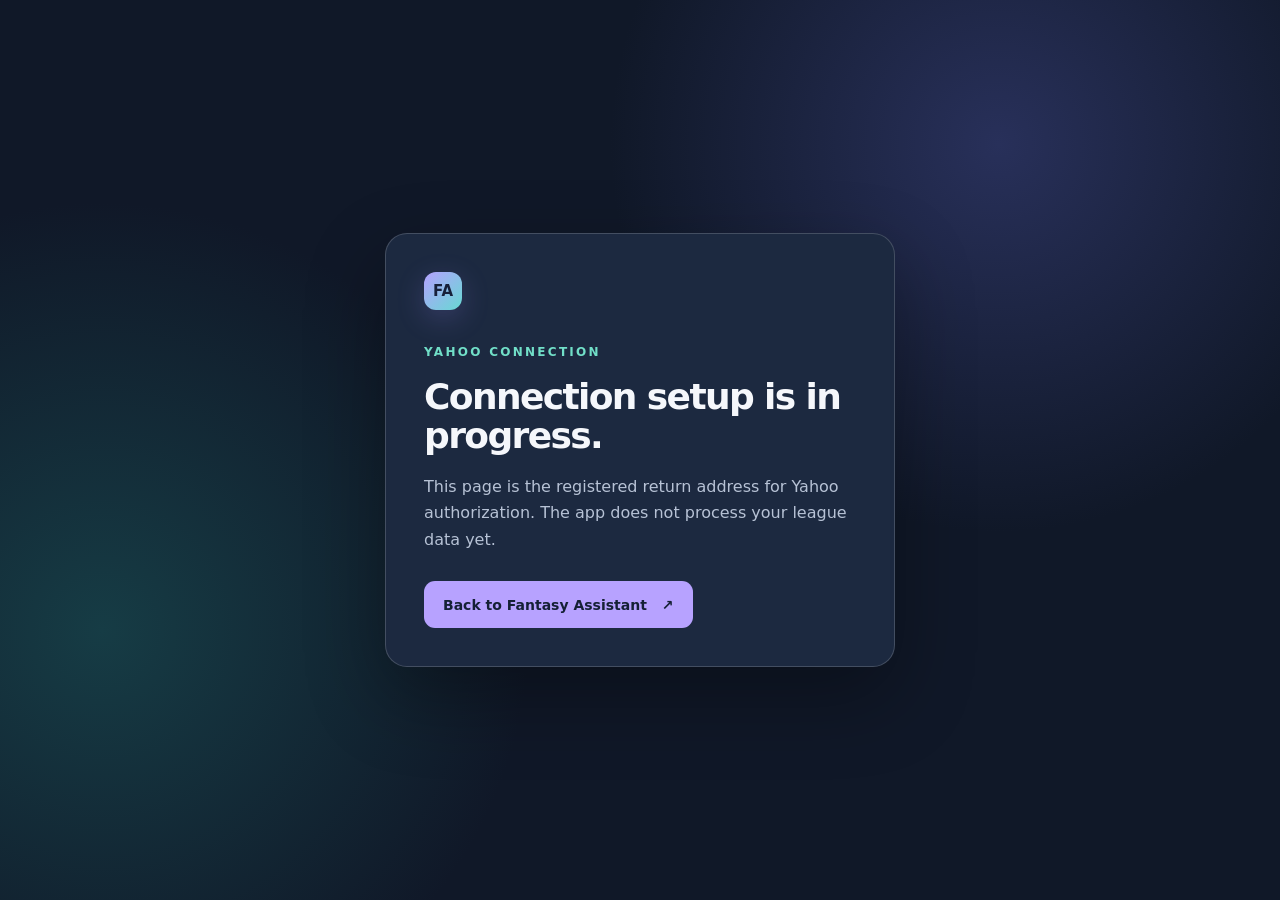
==== callback.html @ c466e543 "Create Fantasy Assistant starter site" ====
<!doctype html>
<html lang="en">
  <head>
    <meta charset="utf-8">
    <meta name="viewport" content="width=device-width, initial-scale=1">
    <meta name="theme-color" content="#101828">
    <title>Yahoo connection · Fantasy Assistant</title>
    <link rel="stylesheet" href="styles.css">
  </head>
  <body>
    <main class="callback-layout">
      <div class="callback-card">
        <span class="brand-mark" aria-hidden="true">FA</span>
        <p class="eyebrow">YAHOO CONNECTION</p>
        <h1>Connection setup is in progress.</h1>
        <p>This page is the registered return address for Yahoo authorization. The app does not process your league data yet.</p>
        <a class="button button-primary" href="./">Back to Fantasy Assistant <span aria-hidden="true">↗</span></a>
      </div>
    </main>
    <script>
      // Remove temporary OAuth parameters from the visible URL until sign-in is implemented.
      if (location.search || location.hash) history.replaceState(null, "", location.pathname);
    </script>
  </body>
</html>
---- styles.css ----
:root{color-scheme:dark;--bg:#101828;--panel:#182338;--line:#344158;--text:#f5f7fb;--muted:#b7c2d5;--purple:#b5a1ff;--teal:#71dfc8;--orange:#ffbd84;font-family:Inter,ui-sans-serif,system-ui,-apple-system,BlinkMacSystemFont,"Segoe UI",sans-serif}
*{box-sizing:border-box}html{scroll-behavior:smooth}body{margin:0;background:radial-gradient(circle at 78% 16%,#28305a 0,transparent 31%),radial-gradient(circle at 8% 70%,#163c45 0,transparent 32%),var(--bg);color:var(--text);min-height:100vh}a{color:inherit;text-decoration:none}.page-shell{max-width:1240px;margin:auto;padding:0 40px}.site-header{min-height:96px;display:flex;align-items:center;justify-content:space-between;border-bottom:1px solid #ffffff1c}.brand{display:flex;align-items:center;gap:13px;font-weight:750;font-size:17px;letter-spacing:-.02em}.brand-mark{display:inline-grid;place-items:center;width:38px;height:38px;border-radius:12px;background:linear-gradient(135deg,#b5a1ff,#67d9d3);color:#17213a;font-weight:900;font-size:15px;box-shadow:0 8px 28px #a18bff35}.status{display:inline-flex;align-items:center;gap:9px;border:1px solid #ffffff27;border-radius:999px;padding:9px 13px;color:#d0d8e6;font-size:12px;font-weight:650}.status-dot,.mini-dot{width:7px;height:7px;background:#81e0ca;border-radius:50%;box-shadow:0 0 0 4px #81e0ca20}.hero{min-height:610px;display:grid;grid-template-columns:1.1fr .9fr;gap:70px;align-items:center;padding:75px 0 90px}.eyebrow{font-size:12px;letter-spacing:.19em;color:var(--teal);font-weight:800;margin:0 0 18px}.hero h1{font-size:clamp(48px,5.3vw,76px);line-height:1.03;letter-spacing:-.065em;margin:0;max-width:720px}.hero-description{max-width:600px;color:var(--muted);font-size:19px;line-height:1.65;margin:27px 0 30px}.hero-actions{display:flex;gap:12px;flex-wrap:wrap}.button{display:inline-flex;justify-content:center;align-items:center;gap:15px;min-height:47px;border-radius:11px;padding:0 19px;font-weight:750;font-size:14px;transition:transform .15s,background .15s}.button:hover{transform:translateY(-2px)}.button-primary{background:#b7a2ff;color:#152035}.button-primary:hover{background:#ccbcff}.button-secondary{border:1px solid #ffffff33;background:#ffffff0d;color:#eef1fa}.button-secondary:hover{background:#ffffff1c}.hero-note{color:#98a7bd;font-size:12px;margin:21px 0 0}.preview{background:linear-gradient(155deg,#273551,#172236 74%);border:1px solid #ffffff2c;border-radius:22px;padding:30px;box-shadow:0 30px 90px #03081555,0 0 0 8px #ffffff08;transform:rotate(1.5deg)}.preview-topline{display:flex;justify-content:space-between;align-items:center;color:#aebbd0;font-size:11px;letter-spacing:.18em;font-weight:850}.preview-pill{font-size:10px;letter-spacing:.12em;background:#ad9dff27;color:#c4b7ff;border:1px solid #b4a3ff43;border-radius:99px;padding:6px 9px}.preview-heading{font-size:30px;line-height:1.15;font-weight:800;letter-spacing:-.04em;margin:25px 0 26px}.preview-row{display:flex;align-items:center;gap:15px;border-top:1px solid #ffffff1a;padding:16px 0}.preview-row strong,.preview-row small{display:block}.preview-row strong{font-size:14px}.preview-row small{color:#abb9ce;font-size:12px;margin-top:4px;line-height:1.4}.preview-icon{display:grid;place-items:center;width:43px;height:43px;flex:none;border-radius:12px;font-size:21px;font-weight:600}.purple{background:#b5a1ff27;color:var(--purple)}.teal{background:#71dfc827;color:var(--teal)}.orange{background:#ffbd8427;color:var(--orange)}.chevron{margin-left:auto;color:#8291a8;font-size:25px}.preview-footer{display:flex;align-items:center;gap:10px;border-top:1px solid #ffffff1a;color:#aebbd0;font-size:12px;padding-top:18px}.mini-dot{width:6px;height:6px}.features{padding:10px 0 100px}.section-intro h2{font-size:clamp(32px,3.4vw,46px);line-height:1.15;letter-spacing:-.045em;max-width:630px;margin:0 0 34px}.feature-grid{display:grid;grid-template-columns:repeat(3,1fr);gap:15px}.feature-card{padding:28px;border:1px solid #ffffff23;background:#ffffff0b;border-radius:17px;min-height:245px}.feature-number{color:var(--purple);font-weight:800;font-size:13px;letter-spacing:.1em}.feature-card h3{font-size:20px;letter-spacing:-.03em;margin:35px 0 10px}.feature-card p{color:var(--muted);line-height:1.6;font-size:14px;margin:0}.next-step{display:flex;justify-content:space-between;gap:30px;align-items:center;background:linear-gradient(110deg,#263951,#25304b);border:1px solid #ffffff24;border-radius:20px;padding:38px 42px;margin-bottom:70px}.next-step h2{font-size:30px;letter-spacing:-.04em;margin:0 0 10px}.next-step p:last-child{margin:0;color:var(--muted);line-height:1.6;max-width:650px}.next-icon{display:grid;place-items:center;width:55px;height:55px;flex:none;border-radius:50%;background:#b7a2ff;color:#152035;font-size:26px}.site-footer{display:flex;justify-content:space-between;gap:16px;border-top:1px solid #ffffff1c;padding:24px 0 38px;color:#8fa0b6;font-size:12px}.callback-layout{min-height:100vh;display:grid;place-items:center;padding:20px}.callback-card{max-width:510px;border:1px solid #ffffff2c;background:#1c2940;border-radius:22px;padding:38px;box-shadow:0 30px 80px #0005}.callback-card .eyebrow{margin-top:35px}.callback-card h1{font-size:36px;letter-spacing:-.045em;line-height:1.1;margin:0 0 18px}.callback-card p:not(.eyebrow){color:var(--muted);line-height:1.65;margin:0 0 28px}
@media(max-width:850px){.page-shell{padding:0 24px}.hero{grid-template-columns:1fr;gap:50px;padding:70px 0}.preview{transform:none;max-width:570px}.feature-grid{grid-template-columns:1fr}.feature-card{min-height:0}.feature-card h3{margin-top:24px}.features{padding-bottom:70px}}@media(max-width:520px){.page-shell{padding:0 18px}.site-header{min-height:78px}.brand{font-size:15px}.status{font-size:0;padding:8px}.status-dot{width:8px;height:8px}.hero{padding:60px 0}.hero h1{font-size:46px}.hero-description{font-size:16px}.preview{padding:22px}.preview-heading{font-size:25px}.next-step{padding:27px}.next-icon{display:none}.site-footer{flex-direction:column}.callback-card{padding:28px}}
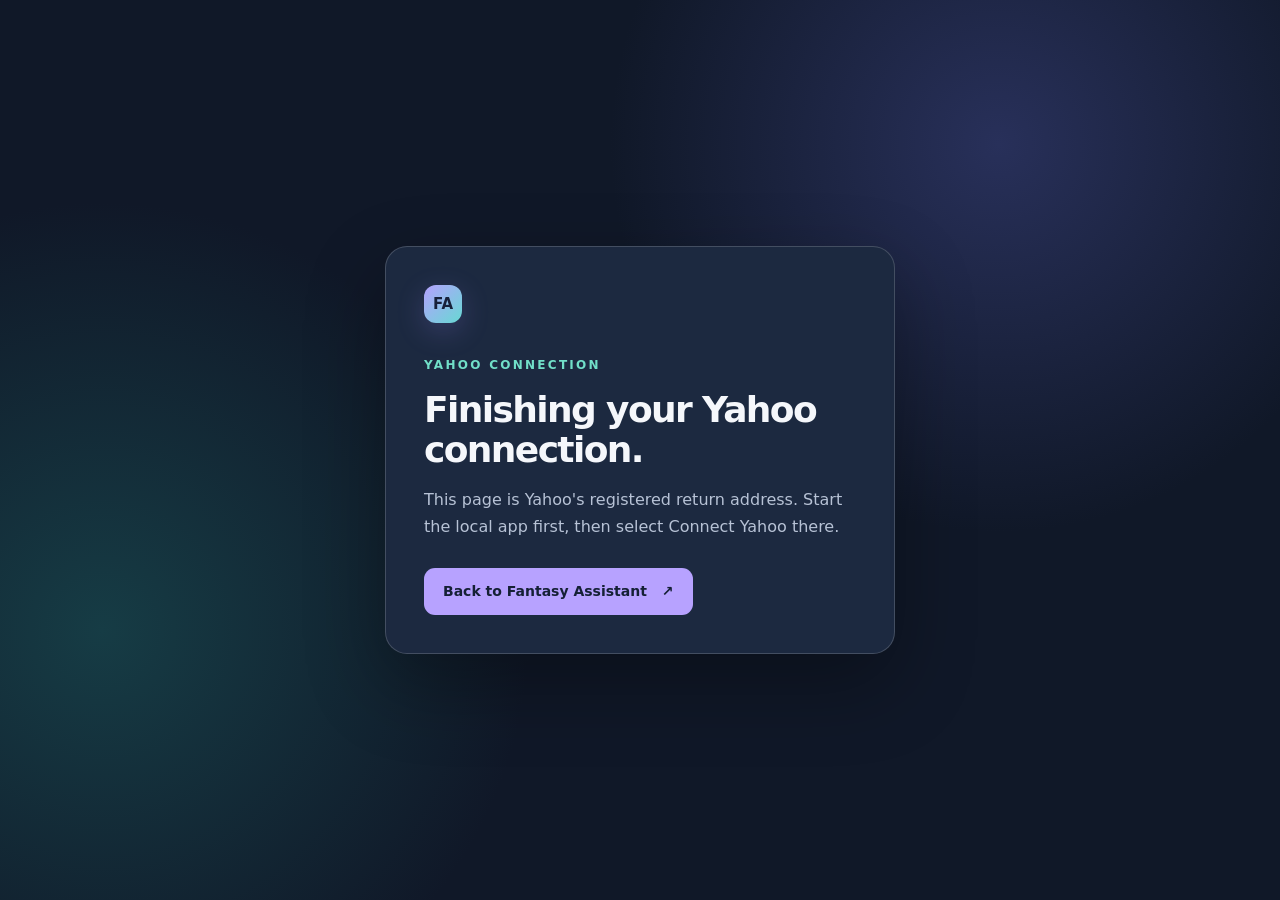
==== commit 85c7e311: "Add local Yahoo Fantasy connection test" ====
--- a/callback.html
+++ b/callback.html
@@ -4,6 +4,7 @@
     <meta charset="utf-8">
     <meta name="viewport" content="width=device-width, initial-scale=1">
     <meta name="theme-color" content="#101828">
+    <meta name="referrer" content="no-referrer">
     <title>Yahoo connection · Fantasy Assistant</title>
     <link rel="stylesheet" href="styles.css">
   </head>
@@ -12,14 +13,22 @@
       <div class="callback-card">
         <span class="brand-mark" aria-hidden="true">FA</span>
         <p class="eyebrow">YAHOO CONNECTION</p>
-        <h1>Connection setup is in progress.</h1>
-        <p>This page is the registered return address for Yahoo authorization. The app does not process your league data yet.</p>
+        <h1>Finishing your Yahoo connection.</h1>
+        <p>This page is Yahoo's registered return address. Start the local app first, then select Connect Yahoo there.</p>
         <a class="button button-primary" href="./">Back to Fantasy Assistant <span aria-hidden="true">↗</span></a>
+        <noscript><p>JavaScript is needed to complete the return to your local app.</p></noscript>
       </div>
     </main>
     <script>
-      // Remove temporary OAuth parameters from the visible URL until sign-in is implemented.
-      if (location.search || location.hash) history.replaceState(null, "", location.pathname);
+      const params = new URLSearchParams(location.search);
+      const allowed = new URLSearchParams();
+      for (const key of ["code", "state", "error"]) {
+        if (params.has(key)) allowed.set(key, params.get(key));
+      }
+      history.replaceState(null, "", location.pathname);
+      if (allowed.has("state") && (allowed.has("code") || allowed.has("error"))) {
+        location.replace(`http://127.0.0.1:8765/finish?${allowed}`);
+      }
     </script>
   </body>
 </html>
